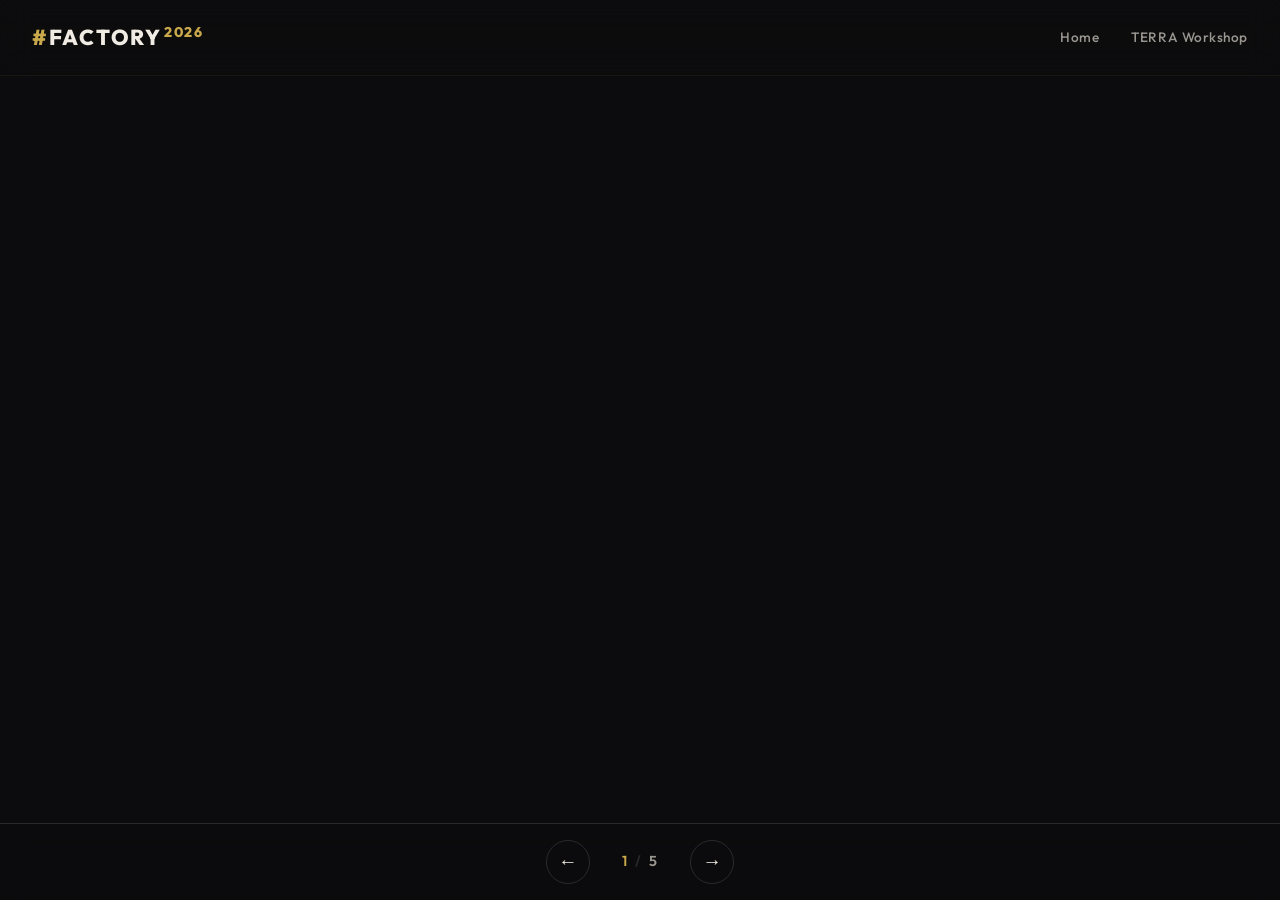
==== pitches.html @ d9ef0652 "Initial skeleton: landing page + TERRA + Student Pitches presentations" ====
<!DOCTYPE html>
<html lang="en">
<head>
    <meta charset="UTF-8">
    <meta name="viewport" content="width=device-width, initial-scale=1.0">
    <meta name="description" content="ISU Student Innovation Pitch Session: Interactive satellite data dashboards at Factory 2026">
    <title>Student Pitches | Factory 2026</title>
    <link rel="preconnect" href="https://fonts.googleapis.com">
    <link rel="preconnect" href="https://fonts.gstatic.com" crossorigin>
    <link href="https://fonts.googleapis.com/css2?family=Outfit:wght@300;400;500;600;700;800&display=swap" rel="stylesheet">
    <link rel="stylesheet" href="style.css">
    <link rel="stylesheet" href="presentation.css">
</head>
<body>

    <nav class="top-nav">
        <a href="index.html" class="nav-brand">
            <span class="brand-hash">#</span>FACTORY<span class="brand-year">2026</span>
        </a>
        <ul class="nav-links">
            <li><a href="index.html">Home</a></li>
            <li><a href="terra.html">TERRA Workshop</a></li>
        </ul>
    </nav>

    <!-- ═══════════════════════════════════════════ -->
    <!-- PRESENTATION SLIDES                        -->
    <!-- ═══════════════════════════════════════════ -->
    <main class="presentation" id="pitches">
        <div class="slide-container">

            <!-- SLIDE 1: Title -->
            <section class="slide active" data-slide="0">
                <div class="slide-inner slide-center">
                    <p class="slide-tag">Session 2 &middot; Amphitheatre Galaxy &middot; 16:45 &ndash; 17:45</p>
                    <h1 class="slide-hero-title">
                        Student Innovation<br>Pitch Session
                    </h1>
                    <p class="slide-subtitle">
                        ISU students present interactive web dashboards built from satellite data, tackling real-world sustainability challenges.
                    </p>
                    <div class="slide-meta">
                        <span>MSS 2026 Cohort</span>
                        <span class="meta-sep">&bull;</span>
                        <span>Web Development &amp; Space</span>
                        <span class="meta-sep">&bull;</span>
                        <span>Live Demos</span>
                    </div>
                </div>
            </section>

            <!-- SLIDE 2: The Challenge -->
            <section class="slide" data-slide="1">
                <div class="slide-inner">
                    <p class="slide-tag">Brief</p>
                    <h2>The Challenge</h2>
                    <div class="slide-grid-2">
                        <div>
                            <p class="slide-body">
                                Students were tasked with building interactive web applications that transform satellite data into decision-making tools for sustainability, crisis response, or environmental monitoring.
                            </p>
                            <ul class="slide-list">
                                <li>Must use real satellite or spatial data</li>
                                <li>Interactive maps and data visualizations required</li>
                                <li>Hosted publicly on GitHub Pages</li>
                                <li>5-minute pitch + live demo format</li>
                            </ul>
                        </div>
                        <div class="slide-visual-placeholder">
                            <div class="visual-label">[ Student Dashboard Examples ]</div>
                        </div>
                    </div>
                </div>
            </section>

            <!-- SLIDE 3: Project Showcase (placeholder) -->
            <section class="slide" data-slide="2">
                <div class="slide-inner">
                    <p class="slide-tag">Projects</p>
                    <h2>Student Projects</h2>
                    <div class="slide-grid-3">
                        <div class="pilot-card">
                            <div class="pilot-icon">🌊</div>
                            <h3>Project 1</h3>
                            <p>Flood crisis mapping and real-time alert dashboard.</p>
                        </div>
                        <div class="pilot-card">
                            <div class="pilot-icon">🌱</div>
                            <h3>Project 2</h3>
                            <p>Agricultural health monitoring with NDVI time-series.</p>
                        </div>
                        <div class="pilot-card">
                            <div class="pilot-icon">🏙️</div>
                            <h3>Project 3</h3>
                            <p>Urban heat island effect and green infrastructure planning.</p>
                        </div>
                    </div>
                    <p class="slide-note">Projects will be finalized closer to the event.</p>
                </div>
            </section>

            <!-- SLIDE 4: Evaluation Criteria -->
            <section class="slide" data-slide="3">
                <div class="slide-inner">
                    <p class="slide-tag">Evaluation</p>
                    <h2>Judging Criteria</h2>
                    <div class="criteria-grid">
                        <div class="criteria-item">
                            <div class="criteria-score">25%</div>
                            <h4>Technical Execution</h4>
                            <p>Code quality, data processing, deployment</p>
                        </div>
                        <div class="criteria-item">
                            <div class="criteria-score">25%</div>
                            <h4>Innovation</h4>
                            <p>Novelty of approach, creative use of data</p>
                        </div>
                        <div class="criteria-item">
                            <div class="criteria-score">25%</div>
                            <h4>Impact &amp; Relevance</h4>
                            <p>Real-world applicability, SDG alignment</p>
                        </div>
                        <div class="criteria-item">
                            <div class="criteria-score">25%</div>
                            <h4>Presentation</h4>
                            <p>Clarity, storytelling, demo quality</p>
                        </div>
                    </div>
                </div>
            </section>

            <!-- SLIDE 5: Closing -->
            <section class="slide" data-slide="4">
                <div class="slide-inner slide-center">
                    <p class="slide-tag">Thank You</p>
                    <h2>From Classroom to Factory Floor</h2>
                    <p class="slide-body" style="max-width: 560px; margin: 0 auto;">
                        These projects demonstrate how the next generation of space professionals translates satellite data into tangible societal impact.
                    </p>
                    <div class="slide-meta" style="margin-top: var(--space-md);">
                        <span>Dr. Moulay Anwar Sounny-Slitine</span>
                        <span class="meta-sep">&bull;</span>
                        <span>ISU Advanced Studies</span>
                    </div>
                </div>
            </section>

        </div>

        <!-- Slide Controls -->
        <div class="slide-controls">
            <button class="slide-btn" id="prev-btn" aria-label="Previous slide">&larr;</button>
            <div class="slide-progress">
                <span class="slide-current">1</span>
                <span class="slide-sep">/</span>
                <span class="slide-total">5</span>
            </div>
            <button class="slide-btn" id="next-btn" aria-label="Next slide">&rarr;</button>
        </div>
    </main>

    <script src="slides.js"></script>
</body>
</html>
---- style.css ----
/* ══════════════════════════════════════════════════════════════
   Factory 2026 – Design System
   Inspired by Paddock Academy: dark, gold, modern, bold
   ══════════════════════════════════════════════════════════════ */

/* ── TOKENS ─────────────────────────────────────────────────── */
:root {
    /* Palette */
    --gold:        #c9a84c;
    --gold-light:  #e4cf8e;
    --gold-bright: #f5d96e;
    --amber:       #d4a937;
    --dark:        #0c0c0e;
    --dark-card:   #141416;
    --dark-surface:#1a1a1e;
    --dark-border: #2a2a2e;
    --text-primary:#f0ece4;
    --text-muted:  #9a9690;
    --text-dim:    #6a6660;
    --accent-blue: #4a8fe7;

    /* Typography */
    --font: 'Outfit', system-ui, -apple-system, sans-serif;

    /* Spacing */
    --space-xs: .5rem;
    --space-sm: 1rem;
    --space-md: 2rem;
    --space-lg: 4rem;
    --space-xl: 6rem;

    /* Radius */
    --radius: 12px;
    --radius-sm: 8px;

    /* Transitions */
    --ease: cubic-bezier(.4, 0, .2, 1);
    --speed: 320ms;
}

/* ── RESET & BASE ───────────────────────────────────────────── */
*, *::before, *::after { box-sizing: border-box; margin: 0; padding: 0; }

html {
    scroll-behavior: smooth;
    font-size: 16px;
    -webkit-font-smoothing: antialiased;
}

body {
    font-family: var(--font);
    background: var(--dark);
    color: var(--text-primary);
    line-height: 1.6;
    overflow-x: hidden;
}

a { color: inherit; text-decoration: none; }
ul { list-style: none; }

.container {
    max-width: 1200px;
    margin: 0 auto;
    padding: 0 var(--space-md);
}

/* ── NAVIGATION ─────────────────────────────────────────────── */
.top-nav {
    position: fixed;
    top: 0; left: 0; right: 0;
    z-index: 100;
    display: flex;
    align-items: center;
    justify-content: space-between;
    padding: 1.25rem var(--space-md);
    background: rgba(12, 12, 14, .75);
    backdrop-filter: blur(16px);
    -webkit-backdrop-filter: blur(16px);
    border-bottom: 1px solid rgba(201, 168, 76, .08);
    transition: background var(--speed) var(--ease);
}

.nav-brand {
    font-size: 1.35rem;
    font-weight: 800;
    letter-spacing: .08em;
    color: var(--text-primary);
}

.brand-hash {
    color: var(--gold);
    font-weight: 800;
}

.brand-year {
    color: var(--gold);
    font-size: .65em;
    vertical-align: super;
    margin-left: 2px;
}

.nav-links {
    display: flex;
    gap: var(--space-md);
}

.nav-links a {
    font-size: .85rem;
    font-weight: 500;
    color: var(--text-muted);
    letter-spacing: .04em;
    transition: color var(--speed) var(--ease);
    position: relative;
}

.nav-links a::after {
    content: '';
    position: absolute;
    bottom: -4px; left: 0;
    width: 0; height: 2px;
    background: var(--gold);
    transition: width var(--speed) var(--ease);
}

.nav-links a:hover { color: var(--gold-light); }
.nav-links a:hover::after { width: 100%; }

/* ── HERO ───────────────────────────────────────────────────── */
#hero {
    position: relative;
    min-height: 100vh;
    display: flex;
    flex-direction: column;
    align-items: center;
    justify-content: center;
    text-align: center;
    padding: var(--space-xl) var(--space-md);
    background:
        radial-gradient(ellipse at 50% 20%, rgba(201, 168, 76, .10) 0%, transparent 60%),
        radial-gradient(ellipse at 80% 80%, rgba(74, 143, 231, .05) 0%, transparent 50%),
        var(--dark);
    overflow: hidden;
}

.hero-overlay {
    position: absolute;
    inset: 0;
    background: url('data:image/svg+xml,<svg xmlns="http://www.w3.org/2000/svg" viewBox="0 0 100 100"><circle cx="50" cy="50" r="0.4" fill="%23c9a84c" opacity="0.15"/></svg>') repeat;
    background-size: 30px 30px;
    opacity: .4;
    animation: drift 60s linear infinite;
}

@keyframes drift {
    from { transform: translateY(0); }
    to   { transform: translateY(-30px); }
}

.hero-content {
    position: relative;
    z-index: 2;
    max-width: 800px;
}

.hero-tag {
    font-size: .75rem;
    font-weight: 600;
    letter-spacing: .2em;
    color: var(--gold);
    margin-bottom: var(--space-md);
    text-transform: uppercase;
}

.hero-title {
    font-size: clamp(3rem, 8vw, 6rem);
    font-weight: 800;
    line-height: 1.05;
    margin-bottom: var(--space-sm);
}

.title-line-1 {
    display: block;
    background: linear-gradient(135deg, var(--gold-light), var(--gold));
    -webkit-background-clip: text;
    -webkit-text-fill-color: transparent;
    background-clip: text;
}

.title-line-2 {
    display: block;
    color: var(--text-primary);
}

.hero-subtitle {
    font-size: 1.15rem;
    font-weight: 300;
    color: var(--text-muted);
    max-width: 560px;
    margin: 0 auto var(--space-md);
    line-height: 1.7;
}

.hero-meta {
    display: flex;
    gap: var(--space-md);
    justify-content: center;
    margin-bottom: var(--space-lg);
}

.meta-item {
    display: flex;
    align-items: center;
    gap: var(--space-xs);
    font-size: .9rem;
    color: var(--text-muted);
}

.meta-icon { font-size: 1.2rem; }

.hero-cta {
    display: inline-block;
    padding: .9rem 2.5rem;
    border: 1px solid var(--gold);
    border-radius: 50px;
    font-size: .9rem;
    font-weight: 600;
    letter-spacing: .06em;
    color: var(--gold);
    transition: all var(--speed) var(--ease);
}

.hero-cta:hover {
    background: var(--gold);
    color: var(--dark);
    transform: translateY(-2px);
    box-shadow: 0 8px 30px rgba(201, 168, 76, .25);
}

.hero-scroll-indicator {
    position: absolute;
    bottom: 2rem;
    left: 50%;
    transform: translateX(-50%);
}

.scroll-line {
    width: 1px;
    height: 48px;
    background: linear-gradient(to bottom, var(--gold), transparent);
    animation: pulse-line 2s ease-in-out infinite;
}

@keyframes pulse-line {
    0%, 100% { opacity: .3; transform: scaleY(1); }
    50%      { opacity: 1;  transform: scaleY(1.3); }
}

/* ── SECTION COMMON ─────────────────────────────────────────── */
.section-tag {
    font-size: .7rem;
    font-weight: 600;
    letter-spacing: .25em;
    text-transform: uppercase;
    color: var(--gold);
    margin-bottom: var(--space-xs);
}

.section-title {
    font-size: clamp(2rem, 4vw, 3rem);
    font-weight: 700;
    margin-bottom: var(--space-xs);
}

.section-desc {
    font-size: 1rem;
    color: var(--text-muted);
    margin-bottom: var(--space-lg);
}

/* ── SESSION CARDS ──────────────────────────────────────────── */
.sessions-section {
    padding: var(--space-xl) 0;
    text-align: center;
}

.session-grid {
    display: grid;
    grid-template-columns: repeat(auto-fit, minmax(360px, 1fr));
    gap: var(--space-md);
    text-align: left;
}

.session-card {
    position: relative;
    display: flex;
    flex-direction: column;
    padding: var(--space-md);
    background: var(--dark-card);
    border: 1px solid var(--dark-border);
    border-radius: var(--radius);
    overflow: hidden;
    transition: all var(--speed) var(--ease);
    cursor: pointer;
}

.session-card::before {
    content: '';
    position: absolute;
    top: 0; left: 0; right: 0;
    height: 3px;
    background: linear-gradient(90deg, var(--gold), var(--amber));
    transform: scaleX(0);
    transform-origin: left;
    transition: transform var(--speed) var(--ease);
}

.session-card:hover {
    border-color: var(--gold);
    transform: translateY(-4px);
    box-shadow:
        0 12px 40px rgba(0,0,0,.4),
        0 0 60px rgba(201, 168, 76, .06);
}

.session-card:hover::before { transform: scaleX(1); }

.card-number {
    font-size: 4.5rem;
    font-weight: 800;
    line-height: 1;
    color: rgba(201, 168, 76, .08);
    position: absolute;
    top: -8px; right: 16px;
    pointer-events: none;
    transition: color var(--speed) var(--ease);
}

.session-card:hover .card-number { color: rgba(201, 168, 76, .15); }

.card-badge {
    font-size: .7rem;
    font-weight: 600;
    letter-spacing: .15em;
    text-transform: uppercase;
    color: var(--gold);
    margin-bottom: var(--space-sm);
}

.card-title {
    font-size: 1.5rem;
    font-weight: 700;
    line-height: 1.3;
    margin-bottom: var(--space-sm);
}

.card-desc {
    font-size: .9rem;
    color: var(--text-muted);
    line-height: 1.7;
    flex: 1;
    margin-bottom: var(--space-sm);
}

.card-details {
    display: flex;
    flex-wrap: wrap;
    gap: var(--space-xs);
    margin-bottom: var(--space-sm);
}

.detail-chip {
    font-size: .7rem;
    font-weight: 500;
    padding: .3rem .75rem;
    border: 1px solid var(--dark-border);
    border-radius: 50px;
    color: var(--text-dim);
    transition: all var(--speed) var(--ease);
}

.session-card:hover .detail-chip {
    border-color: rgba(201, 168, 76, .3);
    color: var(--gold-light);
}

.card-arrow {
    font-size: 1.5rem;
    color: var(--gold);
    opacity: 0;
    transform: translateX(-8px);
    transition: all var(--speed) var(--ease);
    align-self: flex-end;
}

.session-card:hover .card-arrow {
    opacity: 1;
    transform: translateX(0);
}

/* ── SCHEDULE / TIMELINE ────────────────────────────────────── */
.schedule-section {
    padding: var(--space-xl) 0;
    text-align: center;
}

.timeline {
    position: relative;
    max-width: 700px;
    margin: 0 auto;
    text-align: left;
}

.timeline::before {
    content: '';
    position: absolute;
    left: 72px;
    top: 0; bottom: 0;
    width: 1px;
    background: var(--dark-border);
}

.timeline-item {
    display: flex;
    gap: var(--space-md);
    padding: var(--space-sm) 0;
    position: relative;
}

.timeline-item::after {
    content: '';
    position: absolute;
    left: 68px;
    top: 50%;
    transform: translateY(-50%);
    width: 9px; height: 9px;
    border-radius: 50%;
    background: var(--dark-border);
    border: 2px solid var(--dark);
    transition: all var(--speed) var(--ease);
}

.timeline-item.active::after {
    background: var(--gold);
    box-shadow: 0 0 12px rgba(201, 168, 76, .4);
    width: 11px; height: 11px;
    left: 67px;
}

.tl-time {
    flex: 0 0 56px;
    font-size: .85rem;
    font-weight: 600;
    color: var(--text-dim);
    text-align: right;
    padding-top: 2px;
}

.timeline-item.active .tl-time { color: var(--gold); }

.tl-content {
    padding-left: var(--space-md);
}

.tl-content h4 {
    font-size: 1rem;
    font-weight: 600;
    margin-bottom: 4px;
}

.timeline-item.active .tl-content h4 { color: var(--gold-light); }

.tl-content p {
    font-size: .85rem;
    color: var(--text-muted);
}

/* ── FOOTER ─────────────────────────────────────────────────── */
.site-footer {
    padding: var(--space-lg) 0 var(--space-md);
    border-top: 1px solid var(--dark-border);
}

.footer-inner {
    display: flex;
    flex-direction: column;
    align-items: center;
    gap: var(--space-sm);
    text-align: center;
}

.footer-brand {
    font-size: 1.2rem;
    font-weight: 800;
    letter-spacing: .08em;
}

.footer-sub {
    font-size: .75rem;
    color: var(--text-dim);
    margin-top: 4px;
    letter-spacing: .08em;
}

.footer-links {
    display: flex;
    gap: var(--space-md);
}

.footer-links a {
    font-size: .8rem;
    color: var(--text-muted);
    transition: color var(--speed) var(--ease);
}

.footer-links a:hover { color: var(--gold); }

.footer-copy {
    font-size: .7rem;
    color: var(--text-dim);
    margin-top: var(--space-sm);
}

/* ── RESPONSIVE ─────────────────────────────────────────────── */
@media (max-width: 768px) {
    .nav-links { display: none; }

    .hero-meta {
        flex-direction: column;
        gap: var(--space-xs);
    }

    .session-grid {
        grid-template-columns: 1fr;
    }

    .timeline::before { left: 52px; }
    .timeline-item::after { left: 48px; }
    .timeline-item.active::after { left: 47px; }
    .tl-time { flex: 0 0 40px; font-size: .8rem; }
}
---- presentation.css ----
/* ══════════════════════════════════════════════════════════════
   Factory 2026 – Presentation / Slide Styles
   ══════════════════════════════════════════════════════════════ */

/* ── PRESENTATION LAYOUT ────────────────────────────────────── */
.presentation {
    min-height: 100vh;
    display: flex;
    flex-direction: column;
}

.slide-container {
    flex: 1;
    position: relative;
    overflow: hidden;
}

/* ── INDIVIDUAL SLIDE ───────────────────────────────────────── */
.slide {
    position: absolute;
    inset: 0;
    display: flex;
    align-items: center;
    justify-content: center;
    padding: 5rem var(--space-md) var(--space-lg);
    opacity: 0;
    transform: translateX(60px);
    pointer-events: none;
    transition: opacity .5s var(--ease), transform .5s var(--ease);
}

.slide.active {
    position: relative;
    opacity: 1;
    transform: translateX(0);
    pointer-events: auto;
}

.slide.exit-left {
    transform: translateX(-60px);
}

.slide-inner {
    max-width: 1000px;
    width: 100%;
}

.slide-center {
    text-align: center;
}

/* ── SLIDE TYPOGRAPHY ───────────────────────────────────────── */
.slide-tag {
    font-size: .7rem;
    font-weight: 600;
    letter-spacing: .25em;
    text-transform: uppercase;
    color: var(--gold);
    margin-bottom: var(--space-sm);
}

.slide-hero-title {
    font-size: clamp(2.5rem, 6vw, 4.5rem);
    font-weight: 800;
    line-height: 1.1;
    margin-bottom: var(--space-sm);
    background: linear-gradient(135deg, var(--gold-light), var(--gold));
    -webkit-background-clip: text;
    -webkit-text-fill-color: transparent;
    background-clip: text;
}

.slide h2 {
    font-size: clamp(2rem, 4vw, 3rem);
    font-weight: 700;
    margin-bottom: var(--space-md);
}

.slide-subtitle {
    font-size: 1.1rem;
    color: var(--text-muted);
    max-width: 560px;
    margin: 0 auto var(--space-md);
    line-height: 1.7;
}

.slide-body {
    font-size: 1rem;
    color: var(--text-muted);
    line-height: 1.8;
    margin-bottom: var(--space-sm);
}

.slide-meta {
    display: flex;
    flex-wrap: wrap;
    gap: var(--space-xs);
    justify-content: center;
    font-size: .8rem;
    color: var(--text-dim);
}

.meta-sep { color: var(--gold); }

.slide-note {
    font-size: .8rem;
    color: var(--text-dim);
    font-style: italic;
    margin-top: var(--space-md);
    text-align: center;
}

/* ── SLIDE LISTS ────────────────────────────────────────────── */
.slide-list {
    list-style: none;
    padding: 0;
    margin: var(--space-sm) 0;
}

.slide-list li {
    position: relative;
    padding-left: 1.5rem;
    margin-bottom: .6rem;
    font-size: .95rem;
    color: var(--text-primary);
}

.slide-list li::before {
    content: '';
    position: absolute;
    left: 0;
    top: .55em;
    width: 6px;
    height: 6px;
    border-radius: 50%;
    background: var(--gold);
}

/* ── SLIDE GRIDS ────────────────────────────────────────────── */
.slide-grid-2 {
    display: grid;
    grid-template-columns: 1fr 1fr;
    gap: var(--space-md);
    align-items: start;
}

.slide-grid-3 {
    display: grid;
    grid-template-columns: repeat(3, 1fr);
    gap: var(--space-md);
}

/* ── VISUAL PLACEHOLDER ────────────────────────────────────── */
.slide-visual-placeholder {
    display: flex;
    align-items: center;
    justify-content: center;
    min-height: 280px;
    border: 1px dashed var(--dark-border);
    border-radius: var(--radius);
    background: var(--dark-card);
}

.visual-label {
    font-size: .85rem;
    color: var(--text-dim);
    letter-spacing: .05em;
}

/* ── PILOT / PROJECT CARDS ──────────────────────────────────── */
.pilot-card {
    padding: var(--space-md);
    background: var(--dark-card);
    border: 1px solid var(--dark-border);
    border-radius: var(--radius);
    text-align: center;
    transition: all var(--speed) var(--ease);
}

.pilot-card:hover {
    border-color: rgba(201, 168, 76, .3);
    transform: translateY(-4px);
}

.pilot-icon {
    font-size: 2.5rem;
    margin-bottom: var(--space-xs);
}

.pilot-card h3 {
    font-size: 1.1rem;
    font-weight: 600;
    margin-bottom: var(--space-xs);
}

.pilot-card p {
    font-size: .85rem;
    color: var(--text-muted);
    line-height: 1.6;
}

/* ── CRITERIA GRID ──────────────────────────────────────────── */
.criteria-grid {
    display: grid;
    grid-template-columns: repeat(auto-fit, minmax(200px, 1fr));
    gap: var(--space-md);
}

.criteria-item {
    padding: var(--space-md);
    background: var(--dark-card);
    border: 1px solid var(--dark-border);
    border-radius: var(--radius);
    text-align: center;
}

.criteria-score {
    font-size: 2rem;
    font-weight: 800;
    color: var(--gold);
    margin-bottom: var(--space-xs);
}

.criteria-item h4 {
    font-size: .95rem;
    font-weight: 600;
    margin-bottom: var(--space-xs);
}

.criteria-item p {
    font-size: .8rem;
    color: var(--text-muted);
}

/* ── STATION GRID ───────────────────────────────────────────── */
.station-grid {
    display: grid;
    grid-template-columns: repeat(3, 1fr);
    gap: var(--space-md);
    margin-top: var(--space-md);
}

.station {
    padding: var(--space-md);
    background: var(--dark-card);
    border: 1px solid var(--dark-border);
    border-radius: var(--radius);
    text-align: center;
    transition: all var(--speed) var(--ease);
}

.station:hover {
    border-color: rgba(201, 168, 76, .3);
}

.station-num {
    display: inline-flex;
    align-items: center;
    justify-content: center;
    width: 40px;
    height: 40px;
    border-radius: 50%;
    border: 2px solid var(--gold);
    font-size: 1rem;
    font-weight: 700;
    color: var(--gold);
    margin-bottom: var(--space-sm);
}

.station h4 {
    font-size: .95rem;
    font-weight: 600;
    margin-bottom: var(--space-xs);
}

.station p {
    font-size: .8rem;
    color: var(--text-muted);
    line-height: 1.6;
}

/* ── SLIDE CONTROLS ─────────────────────────────────────────── */
.slide-controls {
    position: fixed;
    bottom: 0;
    left: 0;
    right: 0;
    display: flex;
    align-items: center;
    justify-content: center;
    gap: var(--space-md);
    padding: 1rem;
    background: rgba(12, 12, 14, .85);
    backdrop-filter: blur(12px);
    -webkit-backdrop-filter: blur(12px);
    border-top: 1px solid var(--dark-border);
    z-index: 50;
}

.slide-btn {
    display: inline-flex;
    align-items: center;
    justify-content: center;
    width: 44px;
    height: 44px;
    border: 1px solid var(--dark-border);
    border-radius: 50%;
    background: transparent;
    color: var(--text-primary);
    font-size: 1.2rem;
    cursor: pointer;
    transition: all var(--speed) var(--ease);
}

.slide-btn:hover {
    border-color: var(--gold);
    color: var(--gold);
    background: rgba(201, 168, 76, .08);
}

.slide-btn:disabled {
    opacity: .3;
    cursor: not-allowed;
}

.slide-progress {
    font-size: .9rem;
    font-weight: 600;
    letter-spacing: .1em;
    color: var(--text-muted);
}

.slide-current { color: var(--gold); }
.slide-sep { color: var(--dark-border); margin: 0 2px; }

/* ── RESPONSIVE ─────────────────────────────────────────────── */
@media (max-width: 768px) {
    .slide { padding: 5rem var(--space-sm) var(--space-md); }

    .slide-grid-2,
    .slide-grid-3,
    .station-grid {
        grid-template-columns: 1fr;
    }

    .criteria-grid {
        grid-template-columns: repeat(2, 1fr);
    }
}
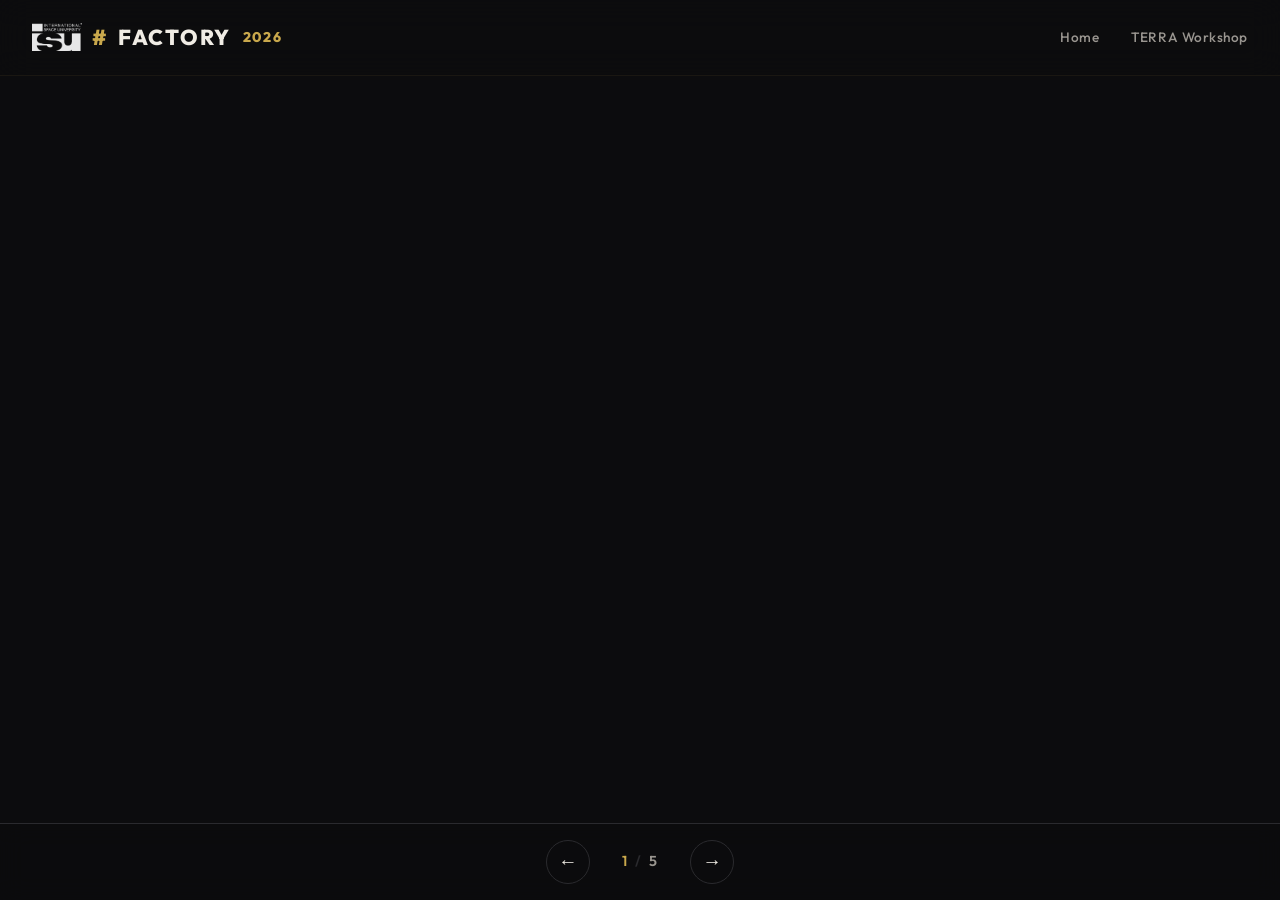
==== commit 958f03ab: "Add ISU/TERRA/EU logos, full 10-slide non-expert TERRA workshop presentation - Added ISU, TERRA, and" ====
--- a/pitches.html
+++ b/pitches.html
@@ -15,6 +15,7 @@
 
     <nav class="top-nav">
         <a href="index.html" class="nav-brand">
+            <img src="images/isu-logo.png" alt="ISU" class="nav-logo">
             <span class="brand-hash">#</span>FACTORY<span class="brand-year">2026</span>
         </a>
         <ul class="nav-links">
--- a/style.css
+++ b/style.css
@@ -81,10 +81,20 @@
 }
 
 .nav-brand {
+    display: flex;
+    align-items: center;
+    gap: .6rem;
     font-size: 1.35rem;
     font-weight: 800;
     letter-spacing: .08em;
     color: var(--text-primary);
+}
+
+.nav-logo {
+    height: 28px;
+    width: auto;
+    filter: brightness(0) invert(1);
+    opacity: .9;
 }
 
 .brand-hash {
@@ -253,6 +263,34 @@
 @keyframes pulse-line {
     0%, 100% { opacity: .3; transform: scaleY(1); }
     50%      { opacity: 1;  transform: scaleY(1.3); }
+}
+
+/* ── LOGO STRIP ─────────────────────────────────────────────── */
+.logo-strip {
+    padding: var(--space-md) 0;
+    border-bottom: 1px solid var(--dark-border);
+    background: var(--dark-card);
+}
+
+.logo-strip-inner {
+    display: flex;
+    align-items: center;
+    justify-content: center;
+    gap: var(--space-lg);
+    flex-wrap: wrap;
+}
+
+.partner-logo {
+    height: 40px;
+    width: auto;
+    opacity: .7;
+    transition: opacity var(--speed) var(--ease);
+}
+
+.partner-logo:hover { opacity: 1; }
+
+.partner-logo-invert {
+    filter: brightness(0) invert(1);
 }
 
 /* ── SECTION COMMON ─────────────────────────────────────────── */
@@ -480,6 +518,28 @@
     border-top: 1px solid var(--dark-border);
 }
 
+.footer-logos {
+    display: flex;
+    align-items: center;
+    justify-content: center;
+    gap: var(--space-lg);
+    margin-bottom: var(--space-md);
+    flex-wrap: wrap;
+}
+
+.footer-logo {
+    height: 32px;
+    width: auto;
+    opacity: .5;
+    transition: opacity var(--speed) var(--ease);
+}
+
+.footer-logo:hover { opacity: .8; }
+
+.footer-logo-invert {
+    filter: brightness(0) invert(1);
+}
+
 .footer-inner {
     display: flex;
     flex-direction: column;
--- a/presentation.css
+++ b/presentation.css
@@ -279,6 +279,262 @@
     line-height: 1.6;
 }
 
+/* ── SLIDE LOGOS ────────────────────────────────────────────── */
+.slide-logos {
+    display: flex;
+    align-items: center;
+    justify-content: center;
+    gap: var(--space-md);
+    margin-bottom: var(--space-md);
+}
+
+.slide-logo {
+    height: 36px;
+    width: auto;
+    opacity: .8;
+}
+
+.slide-logo-invert {
+    filter: brightness(0) invert(1);
+}
+
+/* ── STAT CARDS ─────────────────────────────────────────────── */
+.stat-grid {
+    display: grid;
+    grid-template-columns: repeat(3, 1fr);
+    gap: var(--space-md);
+    margin: var(--space-md) 0;
+}
+
+.stat-card {
+    padding: var(--space-md);
+    background: var(--dark-card);
+    border: 1px solid var(--dark-border);
+    border-radius: var(--radius);
+    text-align: center;
+    transition: all var(--speed) var(--ease);
+}
+
+.stat-card:hover {
+    border-color: rgba(201, 168, 76, .3);
+    transform: translateY(-3px);
+}
+
+.stat-number {
+    font-size: clamp(2.5rem, 5vw, 3.5rem);
+    font-weight: 800;
+    background: linear-gradient(135deg, var(--gold-light), var(--gold));
+    -webkit-background-clip: text;
+    -webkit-text-fill-color: transparent;
+    background-clip: text;
+    line-height: 1.1;
+    margin-bottom: var(--space-xs);
+}
+
+.stat-card p {
+    font-size: .85rem;
+    color: var(--text-muted);
+    line-height: 1.5;
+}
+
+/* ── GAP GRID ──────────────────────────────────────────────── */
+.gap-grid {
+    display: grid;
+    grid-template-columns: repeat(4, 1fr);
+    gap: var(--space-sm);
+    margin: var(--space-md) auto;
+    max-width: 900px;
+}
+
+.gap-card {
+    padding: var(--space-sm) var(--space-sm);
+    background: var(--dark-card);
+    border: 1px solid var(--dark-border);
+    border-radius: var(--radius-sm);
+    text-align: center;
+    transition: all var(--speed) var(--ease);
+}
+
+.gap-card:hover {
+    border-color: rgba(201, 168, 76, .25);
+    transform: translateY(-2px);
+}
+
+.gap-icon {
+    font-size: 1.8rem;
+    margin-bottom: var(--space-xs);
+}
+
+.gap-card h4 {
+    font-size: .85rem;
+    font-weight: 600;
+    margin-bottom: 4px;
+    color: var(--gold-light);
+}
+
+.gap-card p {
+    font-size: .78rem;
+    color: var(--text-muted);
+    line-height: 1.5;
+}
+
+/* ── TERRA FLOW DIAGRAM ────────────────────────────────────── */
+.terra-flow {
+    display: flex;
+    flex-direction: column;
+    align-items: center;
+    gap: 0;
+    padding: var(--space-sm);
+}
+
+.flow-step {
+    width: 100%;
+    max-width: 280px;
+    padding: var(--space-sm) var(--space-sm);
+    background: var(--dark-card);
+    border: 1px solid var(--dark-border);
+    border-radius: var(--radius-sm);
+    text-align: center;
+}
+
+.flow-highlight {
+    border-color: var(--gold);
+    background: rgba(201, 168, 76, .06);
+    box-shadow: 0 0 30px rgba(201, 168, 76, .08);
+}
+
+.flow-label {
+    font-size: .95rem;
+    font-weight: 600;
+    color: var(--text-primary);
+    margin-bottom: 2px;
+}
+
+.flow-highlight .flow-label {
+    color: var(--gold-light);
+}
+
+.flow-sub {
+    font-size: .75rem;
+    color: var(--text-dim);
+}
+
+.flow-arrow {
+    font-size: 1.4rem;
+    color: var(--gold);
+    padding: .3rem 0;
+    line-height: 1;
+}
+
+/* ── SENTINEL ICON ─────────────────────────────────────────── */
+.sentinel-icon {
+    font-size: 1.2rem !important;
+    font-weight: 800;
+    width: 56px;
+    height: 56px;
+    line-height: 56px;
+    border-radius: 50%;
+    border: 2px solid var(--gold);
+    color: var(--gold);
+    display: inline-block;
+    text-align: center;
+    margin-bottom: var(--space-xs);
+}
+
+/* ── DETAILED PILOT CARDS ──────────────────────────────────── */
+.pilot-detailed {
+    text-align: left;
+}
+
+.pilot-flag {
+    font-size: 2rem;
+    margin-bottom: var(--space-xs);
+}
+
+.pilot-location {
+    font-size: .75rem;
+    color: var(--text-dim);
+    font-style: italic;
+    margin-bottom: var(--space-xs);
+}
+
+.pilot-tech {
+    font-size: .7rem;
+    font-weight: 500;
+    letter-spacing: .08em;
+    color: var(--gold);
+    margin-top: var(--space-sm);
+    padding-top: var(--space-xs);
+    border-top: 1px solid var(--dark-border);
+}
+
+/* ── EO VISUAL DIAGRAM ─────────────────────────────────────── */
+.eo-visual {
+    display: flex;
+    flex-direction: column;
+    align-items: center;
+    gap: 0;
+    padding: var(--space-md);
+    background: var(--dark-card);
+    border: 1px solid var(--dark-border);
+    border-radius: var(--radius);
+}
+
+.eo-layer {
+    display: flex;
+    align-items: center;
+    gap: var(--space-xs);
+    padding: .6rem var(--space-sm);
+}
+
+.eo-icon {
+    font-size: 1.6rem;
+}
+
+.eo-layer span {
+    font-size: .85rem;
+    font-weight: 500;
+    color: var(--text-muted);
+}
+
+.eo-beam {
+    width: 2px;
+    height: 28px;
+    background: linear-gradient(to bottom, var(--gold), rgba(201, 168, 76, .2));
+}
+
+/* ── CLOSING LINKS ─────────────────────────────────────────── */
+.closing-links {
+    display: flex;
+    flex-wrap: wrap;
+    justify-content: center;
+    gap: var(--space-sm);
+    margin-top: var(--space-md);
+}
+
+.closing-link {
+    display: inline-flex;
+    align-items: center;
+    gap: .4rem;
+    padding: .6rem 1.2rem;
+    border: 1px solid var(--dark-border);
+    border-radius: 50px;
+    font-size: .82rem;
+    font-weight: 500;
+    color: var(--text-muted);
+    transition: all var(--speed) var(--ease);
+}
+
+.closing-link:hover {
+    border-color: var(--gold);
+    color: var(--gold-light);
+    background: rgba(201, 168, 76, .06);
+}
+
+.closing-icon {
+    font-size: 1rem;
+}
+
 /* ── SLIDE CONTROLS ─────────────────────────────────────────── */
 .slide-controls {
     position: fixed;
@@ -339,11 +595,22 @@
 
     .slide-grid-2,
     .slide-grid-3,
-    .station-grid {
+    .station-grid,
+    .stat-grid {
         grid-template-columns: 1fr;
+    }
+
+    .gap-grid {
+        grid-template-columns: repeat(2, 1fr);
     }
 
     .criteria-grid {
         grid-template-columns: repeat(2, 1fr);
     }
-}
+
+    .closing-links {
+        flex-direction: column;
+        align-items: center;
+    }
+}
+
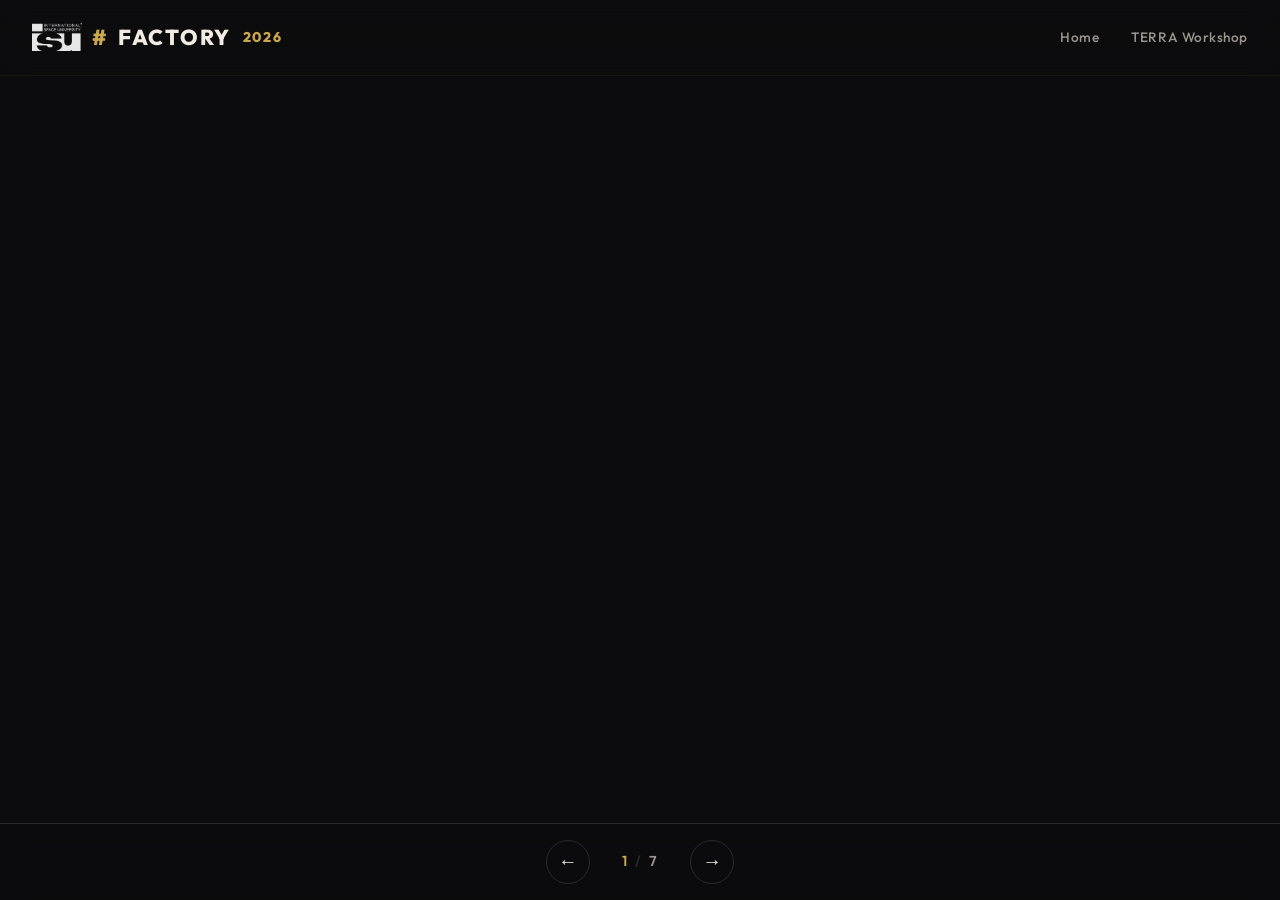
==== commit 5460aab3: "Finalize pitches.html with real student projects: LogiRhein Live, ABIL, GiveMeSpace, NodeForSpace" ====
--- a/pitches.html
+++ b/pitches.html
@@ -3,7 +3,7 @@
 <head>
     <meta charset="UTF-8">
     <meta name="viewport" content="width=device-width, initial-scale=1.0">
-    <meta name="description" content="ISU Student Innovation Pitch Session: Interactive satellite data dashboards at Factory 2026">
+    <meta name="description" content="ISU MSS26 Student Innovation Pitches: LogiRhein Live, ABIL, GiveMeSpace Marketplace, and NodeForSpace at Factory 2026">
     <title>Student Pitches | Factory 2026</title>
     <link rel="preconnect" href="https://fonts.googleapis.com">
     <link rel="preconnect" href="https://fonts.gstatic.com" crossorigin>
@@ -33,115 +33,215 @@
             <!-- SLIDE 1: Title -->
             <section class="slide active" data-slide="0">
                 <div class="slide-inner slide-center">
-                    <p class="slide-tag">Session 2 &middot; Amphitheatre Galaxy &middot; 16:45 &ndash; 17:45</p>
+                    <p class="slide-tag">Factory 2026 &middot; ISU Campus</p>
                     <h1 class="slide-hero-title">
                         Student Innovation<br>Pitch Session
                     </h1>
                     <p class="slide-subtitle">
-                        ISU students present interactive web dashboards built from satellite data, tackling real-world sustainability challenges.
+                        ISU Advanced Studies students present interactive web applications built from satellite and spatial data, tackling real-world challenges from Rhine logistics to space industry access.
                     </p>
                     <div class="slide-meta">
                         <span>MSS 2026 Cohort</span>
                         <span class="meta-sep">&bull;</span>
-                        <span>Web Development &amp; Space</span>
+                        <span>Web Development &amp; Sustainability</span>
                         <span class="meta-sep">&bull;</span>
                         <span>Live Demos</span>
                     </div>
                 </div>
             </section>
 
-            <!-- SLIDE 2: The Challenge -->
+            <!-- SLIDE 2: The Course -->
             <section class="slide" data-slide="1">
                 <div class="slide-inner">
-                    <p class="slide-tag">Brief</p>
-                    <h2>The Challenge</h2>
-                    <div class="slide-grid-2">
-                        <div>
-                            <p class="slide-body">
-                                Students were tasked with building interactive web applications that transform satellite data into decision-making tools for sustainability, crisis response, or environmental monitoring.
-                            </p>
-                            <ul class="slide-list">
-                                <li>Must use real satellite or spatial data</li>
-                                <li>Interactive maps and data visualizations required</li>
-                                <li>Hosted publicly on GitHub Pages</li>
+                    <p class="slide-tag">Advanced Studies 2026</p>
+                    <h2>Building Earth Observation Dashboards</h2>
+                    <div class="slide-grid-2">
+                        <div>
+                            <p class="slide-body">
+                                Over two intensive weeks, MSS26 students learned to build interactive web applications that transform satellite and geospatial data into decision-making tools. The course: 20% lecture, 80% hands-on coding.
+                            </p>
+                            <ul class="slide-list">
+                                <li>Real satellite and spatial data (Copernicus, OpenData)</li>
+                                <li>Interactive maps with Leaflet.js and modern JavaScript</li>
+                                <li>Deployed publicly on GitHub Pages</li>
                                 <li>5-minute pitch + live demo format</li>
                             </ul>
                         </div>
-                        <div class="slide-visual-placeholder">
-                            <div class="visual-label">[ Student Dashboard Examples ]</div>
-                        </div>
-                    </div>
-                </div>
-            </section>
-
-            <!-- SLIDE 3: Project Showcase (placeholder) -->
+                        <div>
+                            <div class="stat-grid" style="display:grid; grid-template-columns:1fr 1fr; gap:1rem;">
+                                <div class="stat-box">
+                                    <div class="stat-number">3</div>
+                                    <div class="stat-label">Web App Projects</div>
+                                </div>
+                                <div class="stat-box">
+                                    <div class="stat-number">20+</div>
+                                    <div class="stat-label">Student Developers</div>
+                                </div>
+                                <div class="stat-box">
+                                    <div class="stat-number">2</div>
+                                    <div class="stat-label">Weeks of Coding</div>
+                                </div>
+                                <div class="stat-box">
+                                    <div class="stat-number">80%</div>
+                                    <div class="stat-label">Hands-On</div>
+                                </div>
+                            </div>
+                        </div>
+                    </div>
+                </div>
+            </section>
+
+            <!-- SLIDE 3: LogiRhein Live -->
             <section class="slide" data-slide="2">
                 <div class="slide-inner">
-                    <p class="slide-tag">Projects</p>
-                    <h2>Student Projects</h2>
-                    <div class="slide-grid-3">
-                        <div class="pilot-card">
-                            <div class="pilot-icon">🌊</div>
-                            <h3>Project 1</h3>
-                            <p>Flood crisis mapping and real-time alert dashboard.</p>
-                        </div>
-                        <div class="pilot-card">
-                            <div class="pilot-icon">🌱</div>
-                            <h3>Project 2</h3>
-                            <p>Agricultural health monitoring with NDVI time-series.</p>
-                        </div>
-                        <div class="pilot-card">
-                            <div class="pilot-icon">🏙️</div>
-                            <h3>Project 3</h3>
-                            <p>Urban heat island effect and green infrastructure planning.</p>
-                        </div>
-                    </div>
-                    <p class="slide-note">Projects will be finalized closer to the event.</p>
-                </div>
-            </section>
-
-            <!-- SLIDE 4: Evaluation Criteria -->
+                    <p class="slide-tag">Project 1</p>
+                    <h2>🚢 LogiRhein Live</h2>
+                    <div class="slide-grid-2">
+                        <div>
+                            <p class="slide-body" style="font-size:1.15rem; font-weight:500; color:var(--gold);">
+                                Le Rhin, en direct. The Rhine, live.
+                            </p>
+                            <p class="slide-body">
+                                An immersive scrollytelling web application that visualizes how Rhine water levels directly impact Europe's most critical inland shipping corridor, right here through Strasbourg.
+                            </p>
+                            <ul class="slide-list">
+                                <li><strong>The crisis:</strong> In 2018, record low water at the Kaub gauge paralyzed Rhine shipping for months, costing billions</li>
+                                <li><strong>The cascade:</strong> Low water &rarr; reduced cargo &rarr; factory shutdowns &rarr; consumer price spikes</li>
+                                <li><strong>The tool:</strong> Interactive gauge simulator, real-time data layers, and economic impact calculator</li>
+                                <li><strong>Local connection:</strong> "Strasbourg: NOUS SOMMES ICI" on the Rhine corridor map</li>
+                            </ul>
+                            <a href="https://arhimatrix.github.io/LOGIRHEINLIVE-FR/index-fr.html" target="_blank" rel="noopener" style="display:inline-block; margin-top:1rem; padding:0.6rem 1.4rem; background:var(--gold); color:#0a0a0a; border-radius:6px; text-decoration:none; font-weight:600; font-size:0.9rem;">
+                                &#x2197; View Live App
+                            </a>
+                        </div>
+                        <div style="display:flex; flex-direction:column; gap:1rem;">
+                            <div class="pilot-card">
+                                <h3 style="color:var(--gold); margin-bottom:0.5rem;">Key Features</h3>
+                                <ul class="slide-list" style="font-size:0.85rem;">
+                                    <li>3D globe zoom to Rhine corridor</li>
+                                    <li>Historical crisis timeline (2018 &amp; 2022)</li>
+                                    <li>Interactive water level gauge</li>
+                                    <li>Economic cascade visualization</li>
+                                    <li>Bilingual (FR/EN) with live data</li>
+                                </ul>
+                            </div>
+                        </div>
+                    </div>
+                </div>
+            </section>
+
+            <!-- SLIDE 4: ABIL -->
             <section class="slide" data-slide="3">
                 <div class="slide-inner">
-                    <p class="slide-tag">Evaluation</p>
-                    <h2>Judging Criteria</h2>
-                    <div class="criteria-grid">
-                        <div class="criteria-item">
-                            <div class="criteria-score">25%</div>
-                            <h4>Technical Execution</h4>
-                            <p>Code quality, data processing, deployment</p>
-                        </div>
-                        <div class="criteria-item">
-                            <div class="criteria-score">25%</div>
-                            <h4>Innovation</h4>
-                            <p>Novelty of approach, creative use of data</p>
-                        </div>
-                        <div class="criteria-item">
-                            <div class="criteria-score">25%</div>
-                            <h4>Impact &amp; Relevance</h4>
-                            <p>Real-world applicability, SDG alignment</p>
-                        </div>
-                        <div class="criteria-item">
-                            <div class="criteria-score">25%</div>
-                            <h4>Presentation</h4>
-                            <p>Clarity, storytelling, demo quality</p>
-                        </div>
-                    </div>
-                </div>
-            </section>
-
-            <!-- SLIDE 5: Closing -->
+                    <p class="slide-tag">Project 2</p>
+                    <h2>🌍 ABIL</h2>
+                    <div class="slide-grid-2">
+                        <div>
+                            <p class="slide-body">
+                                A web-based Earth Observation dashboard applying geospatial analysis and satellite data visualization to address sustainability challenges. Built with modern web technologies and open satellite data from the Copernicus programme.
+                            </p>
+                            <ul class="slide-list">
+                                <li>Interactive mapping with Leaflet.js</li>
+                                <li>Satellite data processing and visualization</li>
+                                <li>Environmental monitoring application</li>
+                                <li>Deployed on GitHub Pages</li>
+                            </ul>
+                        </div>
+                        <div style="display:flex; align-items:center; justify-content:center;">
+                            <div class="pilot-card" style="text-align:center; padding:2rem;">
+                                <div style="font-size:3rem; margin-bottom:0.5rem;">🛰️</div>
+                                <p style="color:var(--gold); font-weight:600;">Live Demo During Pitch</p>
+                                <p style="font-size:0.85rem; color:rgba(255,255,255,0.6); margin-top:0.5rem;">Interactive satellite dashboard</p>
+                            </div>
+                        </div>
+                    </div>
+                </div>
+            </section>
+
+            <!-- SLIDE 5: GiveMeSpace Marketplace -->
             <section class="slide" data-slide="4">
+                <div class="slide-inner">
+                    <p class="slide-tag">Project 3</p>
+                    <h2>🚀 GiveMeSpace Marketplace</h2>
+                    <div class="slide-grid-2">
+                        <div>
+                            <p class="slide-body">
+                                A web platform designed to connect space industry stakeholders, making space services, data, and collaboration opportunities more accessible. The marketplace concept bridges the gap between providers and users of space-related products and services.
+                            </p>
+                            <ul class="slide-list">
+                                <li>Space industry marketplace interface</li>
+                                <li>Interactive search and discovery features</li>
+                                <li>Provider and user matching</li>
+                                <li>Built with modern web stack</li>
+                            </ul>
+                        </div>
+                        <div style="display:flex; align-items:center; justify-content:center;">
+                            <div class="pilot-card" style="text-align:center; padding:2rem;">
+                                <div style="font-size:3rem; margin-bottom:0.5rem;">🛒</div>
+                                <p style="color:var(--gold); font-weight:600;">Live Demo During Pitch</p>
+                                <p style="font-size:0.85rem; color:rgba(255,255,255,0.6); margin-top:0.5rem;">Space services marketplace</p>
+                            </div>
+                        </div>
+                    </div>
+                </div>
+            </section>
+
+            <!-- SLIDE 6: NodeForSpace (Entrepreneurship Winner) -->
+            <section class="slide" data-slide="5">
+                <div class="slide-inner">
+                    <p class="slide-tag" style="color:var(--gold);">&#x1F3C6; Entrepreneurship Award Winner</p>
+                    <h2>NodeForSpace</h2>
+                    <div class="slide-grid-2">
+                        <div>
+                            <p class="slide-body" style="font-size:1.1rem; font-weight:500; color:var(--gold);">
+                                Winner of the AS 2026 Entrepreneurship Award. Keynote pitch at the Factory 2026 closing ceremony.
+                            </p>
+                            <p class="slide-body">
+                                Selected from the Data Room Development for Startup Fundraising course, this team will present their venture concept to the full Factory 2026 audience of industry professionals, investors, and institutional leaders.
+                            </p>
+                            <div style="margin-top:1.5rem;">
+                                <p class="slide-tag" style="margin-bottom:0.8rem;">The Team</p>
+                                <div style="display:flex; flex-wrap:wrap; gap:0.5rem;">
+                                    <span style="background:rgba(201,168,76,0.15); border:1px solid var(--gold); color:var(--gold); padding:0.35rem 0.8rem; border-radius:99px; font-size:0.85rem;">Zoe</span>
+                                    <span style="background:rgba(201,168,76,0.15); border:1px solid var(--gold); color:var(--gold); padding:0.35rem 0.8rem; border-radius:99px; font-size:0.85rem;">Nikki</span>
+                                    <span style="background:rgba(201,168,76,0.15); border:1px solid var(--gold); color:var(--gold); padding:0.35rem 0.8rem; border-radius:99px; font-size:0.85rem;">Yankit</span>
+                                    <span style="background:rgba(201,168,76,0.15); border:1px solid var(--gold); color:var(--gold); padding:0.35rem 0.8rem; border-radius:99px; font-size:0.85rem;">Gio</span>
+                                    <span style="background:rgba(201,168,76,0.15); border:1px solid var(--gold); color:var(--gold); padding:0.35rem 0.8rem; border-radius:99px; font-size:0.85rem;">Darius</span>
+                                </div>
+                            </div>
+                        </div>
+                        <div style="display:flex; align-items:center; justify-content:center;">
+                            <div class="pilot-card" style="text-align:center; padding:2rem; border-color:var(--gold);">
+                                <div style="font-size:3.5rem; margin-bottom:0.5rem;">🏆</div>
+                                <p style="color:var(--gold); font-weight:700; font-size:1.1rem;">Closing Ceremony</p>
+                                <p style="font-size:0.85rem; color:rgba(255,255,255,0.6); margin-top:0.5rem;">Keynote Pitch</p>
+                                <p style="font-size:0.75rem; color:rgba(255,255,255,0.4); margin-top:0.3rem;">Supervised by Prof. Geraud Gaillard</p>
+                            </div>
+                        </div>
+                    </div>
+                </div>
+            </section>
+
+            <!-- SLIDE 7: Closing -->
+            <section class="slide" data-slide="6">
                 <div class="slide-inner slide-center">
-                    <p class="slide-tag">Thank You</p>
-                    <h2>From Classroom to Factory Floor</h2>
-                    <p class="slide-body" style="max-width: 560px; margin: 0 auto;">
-                        These projects demonstrate how the next generation of space professionals translates satellite data into tangible societal impact.
+                    <p class="slide-tag">From Classroom to Factory Floor</p>
+                    <h2 style="max-width:18ch; margin:0 auto;">The Next Generation Builds.</h2>
+                    <p class="slide-body" style="max-width: 560px; margin: 1rem auto 0;">
+                        These projects demonstrate how ISU students translate satellite data and space industry knowledge into tangible applications with real-world impact. From Rhine logistics to space marketplaces, from EO dashboards to startup pitches.
+                    </p>
+                    <p class="slide-body" style="max-width: 480px; margin: 1.5rem auto 0; color:var(--gold); font-weight:500;">
+                        Meet the teams at the Student Table in the Startup Village.
                     </p>
                     <div class="slide-meta" style="margin-top: var(--space-md);">
                         <span>Dr. Moulay Anwar Sounny-Slitine</span>
                         <span class="meta-sep">&bull;</span>
                         <span>ISU Advanced Studies</span>
+                    </div>
+                    <div class="slide-meta" style="margin-top: 0.5rem;">
+                        <span>Prof. Geraud Gaillard</span>
+                        <span class="meta-sep">&bull;</span>
+                        <span>ISU Entrepreneurship</span>
                     </div>
                 </div>
             </section>
@@ -154,7 +254,7 @@
             <div class="slide-progress">
                 <span class="slide-current">1</span>
                 <span class="slide-sep">/</span>
-                <span class="slide-total">5</span>
+                <span class="slide-total">7</span>
             </div>
             <button class="slide-btn" id="next-btn" aria-label="Next slide">&rarr;</button>
         </div>
--- a/presentation.css
+++ b/presentation.css
@@ -535,6 +535,36 @@
     font-size: 1rem;
 }
 
+/* ── SLIDE VIDEO EMBED ─────────────────────────────────────── */
+.slide-video {
+    margin-top: var(--space-md);
+    text-align: center;
+}
+
+.slide-video iframe {
+    max-width: 100%;
+    border-radius: var(--radius);
+    border: 1px solid var(--dark-border);
+    box-shadow: 0 8px 30px rgba(0, 0, 0, .4);
+}
+
+/* ── STATION VIDEO LINKS ───────────────────────────────────── */
+.station-video-link {
+    display: inline-block;
+    margin-top: var(--space-xs);
+    font-size: .75rem;
+    font-weight: 600;
+    color: var(--gold);
+    letter-spacing: .04em;
+    text-decoration: none;
+    transition: all var(--speed) var(--ease);
+}
+
+.station-video-link:hover {
+    color: var(--gold-light);
+    text-decoration: underline;
+}
+
 /* ── SLIDE CONTROLS ─────────────────────────────────────────── */
 .slide-controls {
     position: fixed;
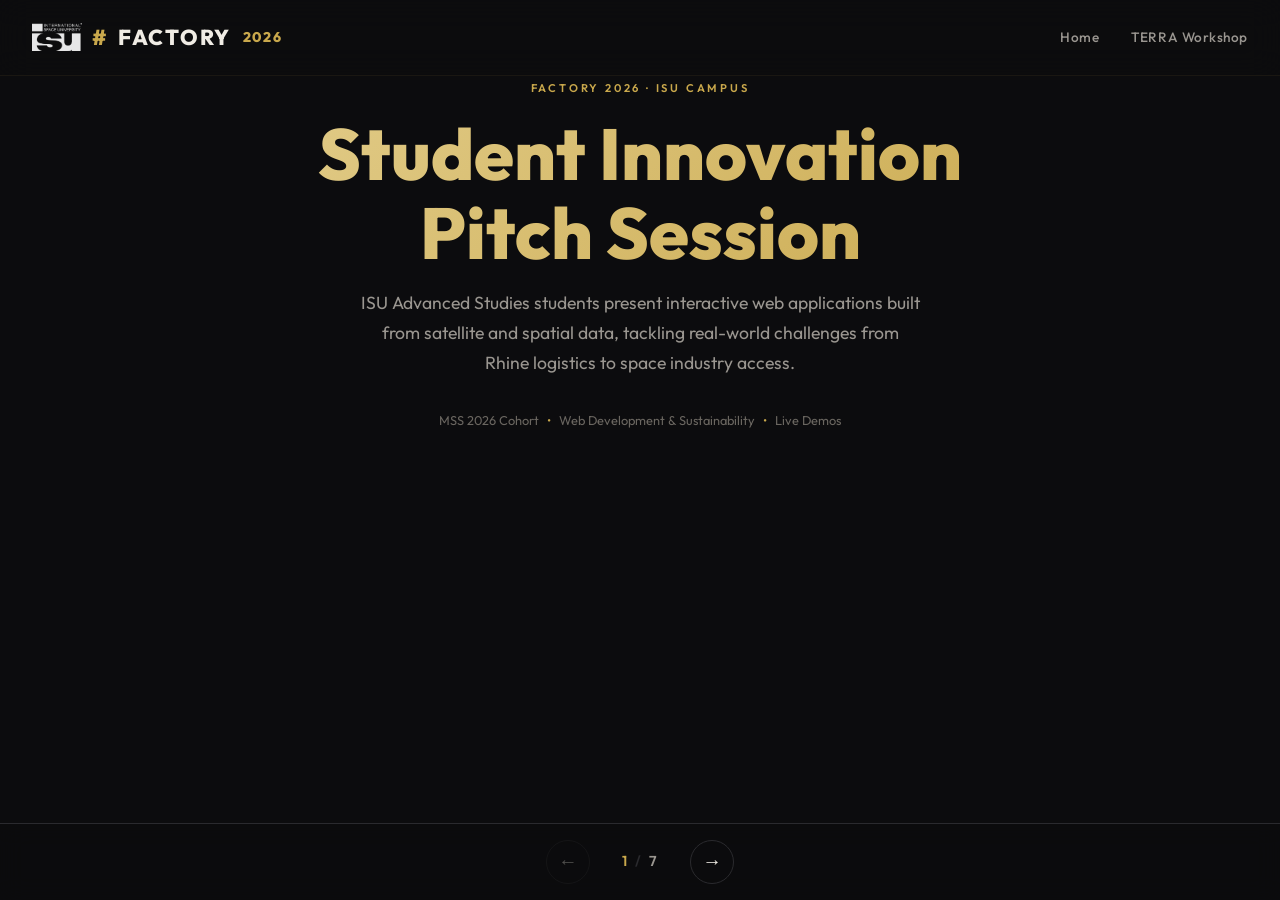
==== commit 72fab9fb: "Finalize terra.html rewrite, pitches.html corrections, and slides.js fix with cache-busting" ====
--- a/pitches.html
+++ b/pitches.html
@@ -3,7 +3,7 @@
 <head>
     <meta charset="UTF-8">
     <meta name="viewport" content="width=device-width, initial-scale=1.0">
-    <meta name="description" content="ISU MSS26 Student Innovation Pitches: LogiRhein Live, ABIL, GiveMeSpace Marketplace, and NodeForSpace at Factory 2026">
+    <meta name="description" content="ISU MSS26 Student Innovation Pitches: LogiRhein Live, ABIL, GiveMeSpace Marketplace, and NodeSpace at Factory 2026">
     <title>Student Pitches | Factory 2026</title>
     <link rel="preconnect" href="https://fonts.googleapis.com">
     <link rel="preconnect" href="https://fonts.gstatic.com" crossorigin>
@@ -117,13 +117,19 @@
                         <div style="display:flex; flex-direction:column; gap:1rem;">
                             <div class="pilot-card">
                                 <h3 style="color:var(--gold); margin-bottom:0.5rem;">Key Features</h3>
-                                <ul class="slide-list" style="font-size:0.85rem;">
+                                <ul class="slide-list" style="font-size:0.85rem; margin-bottom:1.5rem;">
                                     <li>3D globe zoom to Rhine corridor</li>
                                     <li>Historical crisis timeline (2018 &amp; 2022)</li>
                                     <li>Interactive water level gauge</li>
                                     <li>Economic cascade visualization</li>
                                     <li>Bilingual (FR/EN) with live data</li>
                                 </ul>
+                                <p class="slide-tag" style="margin-bottom:0.5rem; font-size:0.75rem;">The Team</p>
+                                <div style="display:flex; flex-wrap:wrap; gap:0.4rem; justify-content:center;">
+                                    <span style="background:rgba(201,168,76,0.15); border:1px solid var(--gold); color:var(--gold); padding:0.25rem 0.6rem; border-radius:99px; font-size:0.75rem;">Aruna</span>
+                                    <span style="background:rgba(201,168,76,0.15); border:1px solid var(--gold); color:var(--gold); padding:0.25rem 0.6rem; border-radius:99px; font-size:0.75rem;">Aastha</span>
+                                    <span style="background:rgba(201,168,76,0.15); border:1px solid var(--gold); color:var(--gold); padding:0.25rem 0.6rem; border-radius:99px; font-size:0.75rem;">Nina</span>
+                                </div>
                             </div>
                         </div>
                     </div>
@@ -137,21 +143,32 @@
                     <h2>🌍 ABIL</h2>
                     <div class="slide-grid-2">
                         <div>
-                            <p class="slide-body">
-                                A web-based Earth Observation dashboard applying geospatial analysis and satellite data visualization to address sustainability challenges. Built with modern web technologies and open satellite data from the Copernicus programme.
-                            </p>
-                            <ul class="slide-list">
-                                <li>Interactive mapping with Leaflet.js</li>
-                                <li>Satellite data processing and visualization</li>
-                                <li>Environmental monitoring application</li>
-                                <li>Deployed on GitHub Pages</li>
-                            </ul>
-                        </div>
-                        <div style="display:flex; align-items:center; justify-content:center;">
-                            <div class="pilot-card" style="text-align:center; padding:2rem;">
-                                <div style="font-size:3rem; margin-bottom:0.5rem;">🛰️</div>
-                                <p style="color:var(--gold); font-weight:600;">Live Demo During Pitch</p>
-                                <p style="font-size:0.85rem; color:rgba(255,255,255,0.6); margin-top:0.5rem;">Interactive satellite dashboard</p>
+                            <p class="slide-body" style="font-size:1.15rem; font-weight:500; color:var(--gold);">
+                                Sustainability, seen from space.
+                            </p>
+                            <p class="slide-body">
+                                A premium, high-resolution Earth Observation platform that turns every satellite pass into a traceable environmental score per asset, mapping real-time data to international regulations.
+                            </p>
+                            <ul class="slide-list">
+                                <li><strong>Traceable metrics:</strong> Fuses carbon footprint, optical, and thermal satellite observations</li>
+                                <li><strong>Asset-level scores:</strong> Environmental ratings updated automatically with each orbit</li>
+                                <li><strong>Interactive UI:</strong> Deep, clean mapping and data dashboards tailored for ESG compliance</li>
+                            </ul>
+                            <a href="https://clearesg.vercel.app/" target="_blank" rel="noopener" style="display:inline-block; margin-top:1rem; padding:0.6rem 1.4rem; background:var(--gold); color:#0a0a0a; border-radius:6px; text-decoration:none; font-weight:600; font-size:0.9rem;">
+                                &#x2197; View Live App
+                            </a>
+                        </div>
+                        <div style="display:flex; flex-direction:column; gap:1rem;">
+                            <div class="pilot-card" style="text-align:center; padding:1.5rem;">
+                                <div style="font-size:2.5rem; margin-bottom:0.5rem;">🛰️</div>
+                                <p style="color:var(--gold); font-weight:600; margin-bottom:1rem;">Live Demo During Pitch</p>
+                                <p class="slide-tag" style="margin-bottom:0.5rem; font-size:0.75rem;">The Team</p>
+                                <div style="display:flex; flex-wrap:wrap; gap:0.4rem; justify-content:center;">
+                                    <span style="background:rgba(201,168,76,0.15); border:1px solid var(--gold); color:var(--gold); padding:0.25rem 0.6rem; border-radius:99px; font-size:0.75rem;">Michael</span>
+                                    <span style="background:rgba(201,168,76,0.15); border:1px solid var(--gold); color:var(--gold); padding:0.25rem 0.6rem; border-radius:99px; font-size:0.75rem;">Nobert</span>
+                                    <span style="background:rgba(201,168,76,0.15); border:1px solid var(--gold); color:var(--gold); padding:0.25rem 0.6rem; border-radius:99px; font-size:0.75rem;">Kenneth McFarland</span>
+                                    <span style="background:rgba(201,168,76,0.15); border:1px solid var(--gold); color:var(--gold); padding:0.25rem 0.6rem; border-radius:99px; font-size:0.75rem;">Jerry</span>
+                                </div>
                             </div>
                         </div>
                     </div>
@@ -165,32 +182,42 @@
                     <h2>🚀 GiveMeSpace Marketplace</h2>
                     <div class="slide-grid-2">
                         <div>
-                            <p class="slide-body">
-                                A web platform designed to connect space industry stakeholders, making space services, data, and collaboration opportunities more accessible. The marketplace concept bridges the gap between providers and users of space-related products and services.
-                            </p>
-                            <ul class="slide-list">
-                                <li>Space industry marketplace interface</li>
-                                <li>Interactive search and discovery features</li>
-                                <li>Provider and user matching</li>
-                                <li>Built with modern web stack</li>
-                            </ul>
-                        </div>
-                        <div style="display:flex; align-items:center; justify-content:center;">
-                            <div class="pilot-card" style="text-align:center; padding:2rem;">
-                                <div style="font-size:3rem; margin-bottom:0.5rem;">🛒</div>
-                                <p style="color:var(--gold); font-weight:600;">Live Demo During Pitch</p>
-                                <p style="font-size:0.85rem; color:rgba(255,255,255,0.6); margin-top:0.5rem;">Space services marketplace</p>
-                            </div>
-                        </div>
-                    </div>
-                </div>
-            </section>
-
-            <!-- SLIDE 6: NodeForSpace (Entrepreneurship Winner) -->
+                            <p class="slide-body" style="font-size:1.15rem; font-weight:500; color:var(--gold);">
+                                Everything and Anything Space.
+                            </p>
+                            <p class="slide-body">
+                                The world's first curated marketplace dedicated entirely to the space sector. It serves as a unified, trusted hub connecting space agencies, startups, creators, and space enthusiasts to trade space products and services.
+                            </p>
+                            <ul class="slide-list">
+                                <li><strong>Unified platform:</strong> Bridges the gap between space providers and enterprise buyers</li>
+                                <li><strong>Cosmic UX:</strong> Features a high-fidelity visual search engine and vendor dashboard</li>
+                                <li><strong>E-commerce built for orbit:</strong> Clean onboarding process for space sector vendors</li>
+                            </ul>
+                            <a href="https://give-me-space.web.app" target="_blank" rel="noopener" style="display:inline-block; margin-top:1rem; padding:0.6rem 1.4rem; background:var(--gold); color:#0a0a0a; border-radius:6px; text-decoration:none; font-weight:600; font-size:0.9rem;">
+                                &#x2197; View Live App
+                            </a>
+                        </div>
+                        <div style="display:flex; flex-direction:column; gap:1rem;">
+                            <div class="pilot-card" style="text-align:center; padding:1.5rem;">
+                                <div style="font-size:2.5rem; margin-bottom:0.5rem;">🛒</div>
+                                <p style="color:var(--gold); font-weight:600; margin-bottom:1rem;">Live Demo During Pitch</p>
+                                <p class="slide-tag" style="margin-bottom:0.5rem; font-size:0.75rem;">The Team</p>
+                                <div style="display:flex; flex-wrap:wrap; gap:0.4rem; justify-content:center;">
+                                    <span style="background:rgba(201,168,76,0.15); border:1px solid var(--gold); color:var(--gold); padding:0.25rem 0.6rem; border-radius:99px; font-size:0.75rem;">Raul</span>
+                                    <span style="background:rgba(201,168,76,0.15); border:1px solid var(--gold); color:var(--gold); padding:0.25rem 0.6rem; border-radius:99px; font-size:0.75rem;">Venu</span>
+                                    <span style="background:rgba(201,168,76,0.15); border:1px solid var(--gold); color:var(--gold); padding:0.25rem 0.6rem; border-radius:99px; font-size:0.75rem;">and team</span>
+                                </div>
+                            </div>
+                        </div>
+                    </div>
+                </div>
+            </section>
+
+            <!-- SLIDE 6: NodeSpace (Entrepreneurship Winner) -->
             <section class="slide" data-slide="5">
                 <div class="slide-inner">
                     <p class="slide-tag" style="color:var(--gold);">&#x1F3C6; Entrepreneurship Award Winner</p>
-                    <h2>NodeForSpace</h2>
+                    <h2>NodeSpace</h2>
                     <div class="slide-grid-2">
                         <div>
                             <p class="slide-body" style="font-size:1.1rem; font-weight:500; color:var(--gold);">
@@ -199,6 +226,9 @@
                             <p class="slide-body">
                                 Selected from the Data Room Development for Startup Fundraising course, this team will present their venture concept to the full Factory 2026 audience of industry professionals, investors, and institutional leaders.
                             </p>
+                            <a href="https://nodespace-f7bc2.web.app" target="_blank" rel="noopener" style="display:inline-block; margin-top:1rem; padding:0.6rem 1.4rem; background:var(--gold); color:#0a0a0a; border-radius:6px; text-decoration:none; font-weight:600; font-size:0.9rem;">
+                                &#x2197; View Live App
+                            </a>
                             <div style="margin-top:1.5rem;">
                                 <p class="slide-tag" style="margin-bottom:0.8rem;">The Team</p>
                                 <div style="display:flex; flex-wrap:wrap; gap:0.5rem;">
@@ -260,6 +290,6 @@
         </div>
     </main>
 
-    <script src="slides.js"></script>
+    <script src="slides.js?v=2"></script>
 </body>
 </html>
